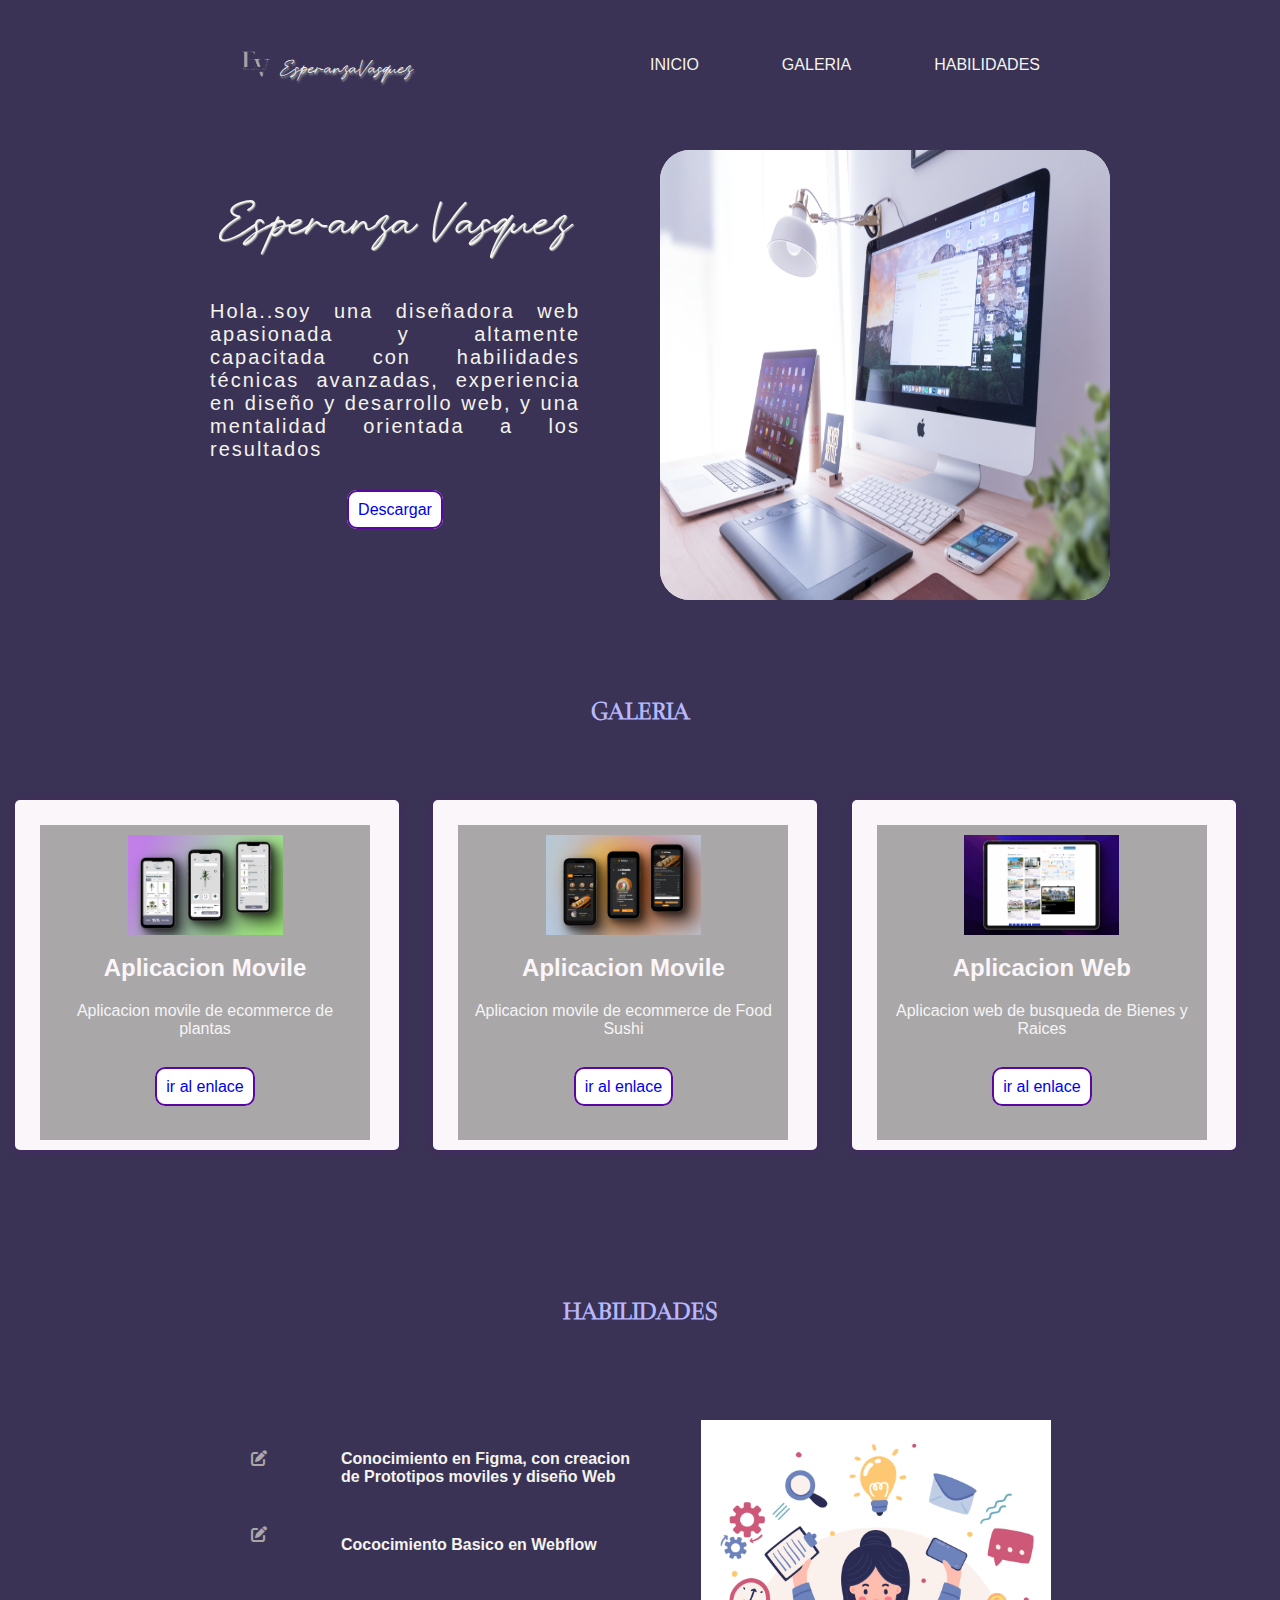
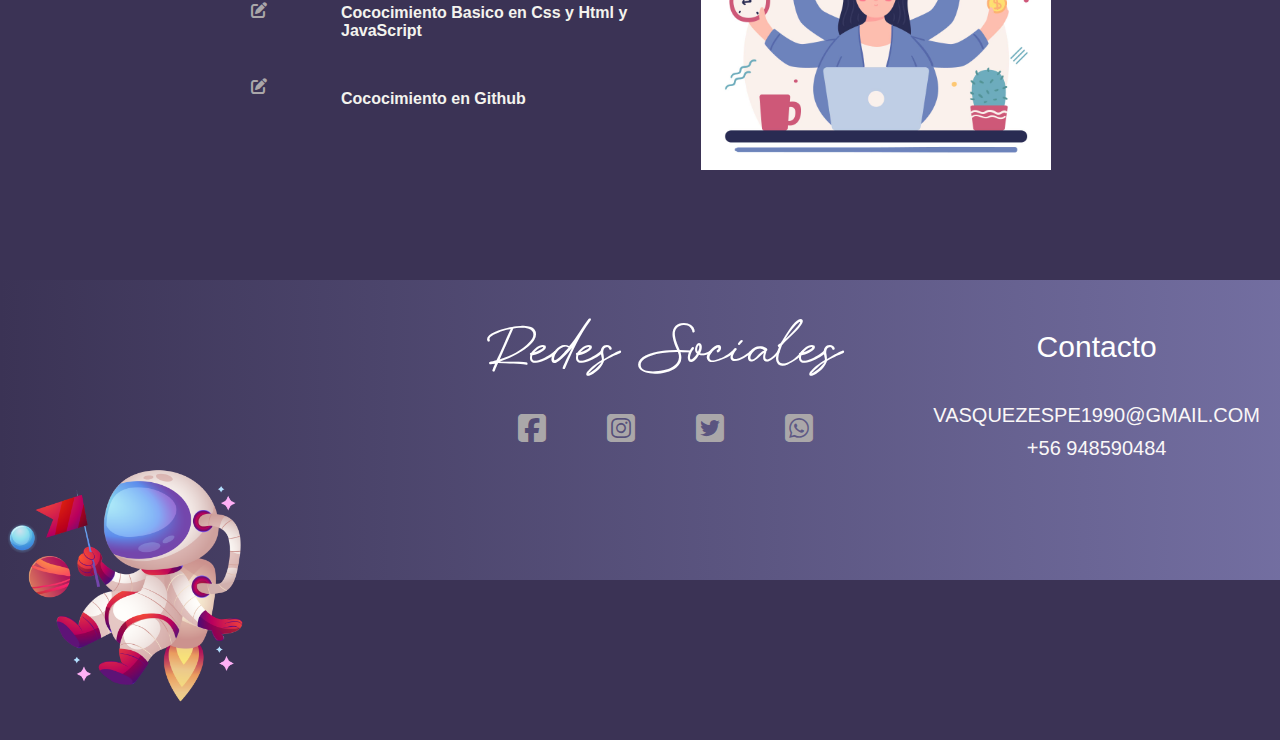
==== index.html @ 0bce6530 "nombre actualizaado" ====
<!DOCTYPE html>
<html lang="en">
<head>
    <meta charset="UTF-8">
    <meta http-equiv="X-UA-Compatible" content="IE=edge">
    <meta name="viewport" content="width=device-width, initial-scale=1.0">
    <title>Proyect Layout</title>
<link rel="stylesheet" href="./acces/css.css">
<link rel="stylesheet" href="https://cdnjs.cloudflare.com/ajax/libs/font-awesome/6.4.0/css/all.min.css">
<link href="https://fonts.googleapis.com/css2?family=Norican&display=swap" rel="stylesheet">


</head>
<body>
    <header> <!--CONTENEDOR-->

    <div class="container_header"><!--(es el verde)contenedor-elemento-->

       <div class="caja_logo"><!--elemento-hijo-->
        <img src="./acces/img/logo1.png" alt="logo">
        <p>EsperanzaVasquez</p>
       </div>

       <div class="caja_menu"><!--elemento hijo-->
<nav>
    <ul>
        <li><a  href="#ini">Inicio</a></li>
        <li><a  href="#gale">Galeria</a></li>
        <li><a  href="#habi">Habilidades</a></li>
    </ul>
</nav>

       </div>
    </div>

    </header>

    <main>

        <section id="ini" class="seccion_1"><!--ELEMENTO PADRE-->
          <div class="caja_texto1"><!--ELEMENTO HIJO-1-->
            <H1 class="hache_1">Esperanza Vasquez</H1>
            <P class="parrafo_1">Hola..soy una diseñadora web apasionada y altamente capacitada con habilidades técnicas avanzadas, experiencia en diseño y desarrollo web, y una mentalidad orientada a los resultados</P>
            <a href="https://www.canva.com/design/DAFelkVL17Y/ZIAr5_6EXIEHzvs3s461xw/view?utm_content=DAFelkVL17Y&utm_campaign=designshare&utm_medium=link&utm_source=publishsharelink" target="_blank" class="button">Descargar</a>
           <!--<button type="submit"><a download="Curriculum" href="/acces/VC/CV_1895.pdf"></a> Curriculum</button>-->
          </div>

          <div class="caja_foto"><!--elemento hijo-->
          <img class="imagen" src="./acces/img/domeinmg.jpg" alt="foto">
          </div>

        </section>

                         <!--SECCION GALERIA-->

        <section id="gale"  class="seccion_2"><!--ELEMENTO PADRE-->
            <div class="caja_texto2">
                <h2 class="hache_2">GALERIA</h2>
                </div>

            <div class="contenedor_caja"><!--ELEMENTO HIJO-->
              <div class="caja_card">
                <img class="img_card"  src="./acces/img/PLANTIS.png" alt="foto1">
                <h2 class="hache2_card">Aplicacion Movile</h2>
                <p class="parrafo_card">Aplicacion movile de ecommerce de plantas </p>
                <a href="https://www.figma.com/file/sjrElnfDfE9AyrfMhjzF6R/Untitled?node-id=0%3A1&t=zCkhIMZyb8su7IFD-1" target="_blank" class="button boton3">ir al enlace</a>
                <!--<button type="submit">ir al enlace</button>-->
                </div>
                 
            </div>



            <div class="contenedor_caja"><!--ELEMENTO HIJO-->
              <div class="caja_card">
                <img class="img_card"  src="./acces/img/SUSHI1.png" alt="foto2">
                <h2 class="hache2_card">Aplicacion Movile</h2>
                <p class="parrafo_card">Aplicacion movile de ecommerce de Food Sushi</p>
                <a href="https://www.figma.com/file/sjrElnfDfE9AyrfMhjzF6R/Untitled?node-id=643%3A377&t=zCkhIMZyb8su7IFD-1" target="_blank" class="button boton3">ir al enlace</a>
                </div>
                 
            </div>


            <div class="contenedor_caja"><!--ELEMENTO HIJO-->
              <div class="caja_card">
                <img class="img_card"  src="./acces/img/paginaBienes.png" alt="foto3">
                <h2 class="hache2_card">Aplicacion Web</h2>
                <p class="parrafo_card">Aplicacion web de busqueda de Bienes y Raices </p>
                <a href="https://www.figma.com/file/sjrElnfDfE9AyrfMhjzF6R/Untitled?node-id=0%3A1&t=ssSdxSaL0Ptg2IBw-1" target="_blank" class="button boton3">ir al enlace</a>
                </div>
                 
            </div>

            
        </section>

        <!--HABILIDADES-->

        <section id="habi" class="seccion_3"><!--ELEMENTO PADRE-->
          <div class="caja_texto2">
            <h2 class="hache_2">HABILIDADES</h2>
            </div>
            
            <div class="caja_padre"><!--padre1-->
              
               <div class="caja_iconos">
                <i class="fa-solid fa-pen-to-square fa-beat-fade" style="color: #aaa7a9;"></i>
                <i class="fa-solid fa-pen-to-square fa-beat-fade" style="color: #aaa7a9;"></i>
                <i class="fa-solid fa-pen-to-square fa-beat-fade" style="color: #aaa7a9;"></i>
                <i class="fa-solid fa-pen-to-square fa-beat-fade" style="color: #aaa7a9;"></i>
               </div>

               <div class="caja_texto3">
                <p class="footer_parraf">Conocimiento en Figma, con creacion de Prototipos moviles y diseño Web</p>
                <p class="footer_parraf">Cococimiento Basico en Webflow</p>
                <p class="footer_parraf">Cococimiento Basico en Css y Html y JavaScript</p>
                <p class="footer_parraf">Cococimiento en Github</p>
               </div>
        
            
              <div class="caja_vector">
              <img class="vector" src="./acces/img/4890274.jpg" alt="vector">
              </div>
            </div>
        </section>

        
    </main>

    
<!--SECCION DEL FOOTER-->
<footer class="contenedor_footer">
  <div class="astro-2" >
    <img class="img_footer" src="./acces/img/8794242.png" id="img_parallax" alt="">
  </div>

    <div class="caja_footer"><!--CAJA-PADRE-->
    <div class="caja_redes">
<div class="redes_texto">
<h2 class="redes_textofo">Redes Sociales</h3>
 <div class="redes_fo">
<a href="https://www.facebook.com/profile.php?id=100011522587049&mibextid=ZbWKwL" target="_blank" class="fa-brands fa-square-facebook fa-2xl" style="color: #aaa7a9;"></a>
<a href="https://www.instagram.com/invites/contact/?i=ladeoudf6jmd&utm_content=1tj7oui" target="_blank" class="fa-brands fa-square-instagram fa-2xl" style="color: #aaa7a9;"></a>
<a href="https://twitter.com/Espranzamari?t=S1s3m_6Ed8RIVj7D-Q6yHQ&s=08" target="_blank" class="fa-brands fa-square-twitter fa-2xl" style="color: #aaa7a9;"></a>
<a href="https://wa.link/zfrakd" target="_blank" class="fa-brands fa-square-whatsapp fa-2xl"style="color: #aaa7a9;"></a>
  
 </div>
</div>
    </div>

    <div class="caja_contact">
      <h2 class="text_contact">Contacto</h2>
      <p class="pa_contac">VASQUEZESPE1990@GMAIL.COM</p>
      <p class="pa_contac">+56 948590484</p>
    </div>
  </div>

</footer>

<script src="./acces/js.js"></script>
</body>
</html>
---- acces/css.css ----
@font-face {
    font-family: 'fuentLogo';
    src: url('../acces/letras/logoFuent.ttf');
}
@font-face {
    font-family: 'Titulomedio';
    src: url('../acces/letras/Titulomedio.otf');
}


*{
    margin: 0;
    padding: 0;
    box-sizing: border-box;
}

body{
    background-color:#3B3355;
    font-family: Arial, Helvetica, sans-serif;
    
   
}
/*INICIO HEADER*/
header{
    height: 100%;
   
}
.container_header{
    max-width: 900px/*para qe quede en el medio*/;
    height: 100%;
    margin: auto;
    padding: 40px;

    display: flex;/*para que los elementos se ponga uno alado del otro*/
    justify-content: space-between;/*para que los elementos se distribuyan a lo largo del header*/
    align-items: center;/*para que todo se aline horizontal*/
}
.caja_logo{
 

    display: flex;
    justify-items: center;

}
.caja_logo img{
width: 50px;
}
.caja_logo p{
    color: #F4F3EE;
    text-shadow: 1px 2px 2px 
    #a5aeac;
   margin-top: 15px;
   margin-right: 10px;
   font-family: fuentLogo;
   font-size: 20px;
   font-weight:500;

}
.caja_menu{

    width: 50%;
    
}

.caja_menu nav ul{
    display: flex;/*con esto lo ponemos lineal*/
    margin: 10px;
    justify-content: space-between;/*me los separa*/
}
.caja_menu nav ul li{
   list-style: none;
   
}
.caja_menu nav ul a{
    position: relative;
    text-decoration: none;
    color: #F4F3EE;
    text-transform: uppercase;
   
 }
 .caja_menu nav ul a::before{
  content: '';
  position: absolute;
  bottom: 0;
  left: 0;
  width: 0%;
  height: 2px;
  background: #B8B8FF;
  transition: .7s;
  
 }

 .caja_menu nav ul a::after{
    content: '';
    position: absolute;
    bottom: 0;
    right: 0;
    width: 0;
    height: 2px;
    background: #B8B8FF;
    transition: .7s;
    
   }
  

 .caja_menu nav ul a:hover{
    color:#B8B8FF;
    
 }
 .caja_menu nav ul:hover a::before{
    width: 50%;
 }
 .caja_menu nav ul:hover a::after{
    width: 50%;
 }


 /*FIN HEADER*/



 /***SECCION DE 1********/
 .seccion_1{
    display: flex;/*uno alado del otro*/
    
    max-width: 980px/*para qe quede en el medio*/;
    margin: auto;
    height: 550px;
 }

 .caja_texto1{
  
  
    width: 50%;
    height: 450px;
    margin: 20px;
    justify-items: center;
    
    border-radius: 5px;
    font-weight: bold;
    text-align: center;
    cursor: default;
    transition: all 400ms ease;
 }
 .caja_texto1:hover{
    box-shadow: 5px 5px 20px rgba(0, 0, 0, 0.4);
    transform: translateY(-2%);/*con esta linea de codigo le decimos que se translade hacia arriba un 3%*/
 }   
 .hache_1{
    color:#F4F3EE;
    font-family: fuentLogo;
    text-shadow: 1px 1px 1px 
    #a5aeac;
    margin: 10px;
    margin-top: 40px;
    font-size: 50px;
   font-weight: 500;
 }
 .parrafo_1{
    color: #F4F3EE;
    font-family: sans-serif;
    margin: 40px;
    text-align: center;
    font-size: 20px;
    font-weight: 200;
    text-align: justify;
    letter-spacing: 2px;
 }

 .button{
    
    padding: 9px;
    transition: .5s;
    border: 2px solid #5907a0; /* Green */
    border-radius: 10px;
    cursor: pointer;
    background:rgb(30, 6, 30); 
    background:  rgb(255, 255, 255);
    ;
    
 }

 .caja_texto1 a{
    text-decoration: none;
    font-weight: 200;
    
 }
.button:hover{
    background: #94c5f1;
    background-image: -webkit-linear-gradient(top, #ec434e, #430b4b);
    background-image: -moz-linear-gradient(top, #94c5f1, #ec434e);
    background-image: -ms-linear-gradient(top, #94c5f1, #340b4b);
    background-image: -o-linear-gradient(top, #ec434e, #ec434e);
    background-image: linear-gradient(to bottom, #94c5f1, #430b4b);
    text-decoration: none;
    color: #f5f5f5;
   
}   
 .caja_foto{
 background: rgb(240, 244, 236);
 width: 50%;
 height: 450px;
 margin: 20px;
 justify-content: center;
 border-radius: 30px ;
}
.imagen{
    width: 100%;
    height: 450px;
    border-radius: 30px;

}

/*******SECCIONI DOS******/
/*******GALERIA******/

.seccion_2{/*elemento padre*/
   
    width: 100%;
    height: 600px;

    
}
.caja_texto2{
    height: 50px;
    width: 20%;
   
    margin-right: 20px;
    margin: auto;/*me centro la caja*/
    padding: 10px;
    justify-content: space-between;
    
}

.hache_2{
    font-family: Titulomedio;
    text-align: center;
    color: #B8B8FF;
    margin: 10px;
    animation-duration: 3s;
    animation-name: slidein;
    
}

@keyframes slidein {
    from {
      margin-left:100%;
      width:300%
    }
  
    to {
     margin-left:0%;
     width:100%;
   }
  }
.contenedor_caja{/*CAJA PADRE y tambien element hij*/
    background: #faf6f9;
    width: 30%;
    height: 350px;
    margin: 15px;
    margin-top: 70px;/*me bajo las cajas*/
    
   display: inline-block;
   border-radius: 5px;
   box-shadow: 0px 1px 10px rgba(95, 10, 143, 0.3);
   cursor: default;
   transition: all 300ms ease;

}
.contenedor_caja:hover{
    box-shadow: 5px 5px 20px rgba(0, 0, 0, 0.4);
    transform: translateY(-2%);/*con esta linea de codigo le decimos que se translade hacia arriba un 3%*/
}
.caja_card{
    background:#aaa7a9;
    height: 90%;
    margin: 25px;
    width: 330px;
    padding: 10px;
   justify-content: center;
   text-align: center;


}

.img_card{
    object-fit: cover;
    width: 50%;
    height: 100px;
    background: rgb(253, 253, 253);

      
  }
  .hache2_card{
color: #faf6f9;
margin-top: 5px;
padding: 10px;
font-family: Arial, Helvetica, sans-serif;
  }
  

  .parrafo_card{
    color: #f5f5f5;
    margin-bottom: 40px;
    margin-top: 10px;
    font-family: Arial, Helvetica, sans-serif;
  }
  .boton3{
    text-decoration: none;
  }
 
/*********SECCION-3*****/
/**********HABILIDADES*/

  .seccion_3{/*elemento padre*/
   
    width: 100%;
    height: 600px;  
   
}

.caja_padre{
width: 90%;
height: 400px;

margin: 20px;
margin-top: 70px;
margin-left: 60px;
display: flex;
justify-content: center;


}

.caja_iconos{
   display: flex;
  flex-direction: column;
   text-align: center;
   
    margin: 20px;
    height: 350px;
    width:50px ;
    
}

.fa-solid{
margin: 10px;
padding: 20px;
justify-items: center;
}
.caja_texto3{

height: 350px;
width: 350px;
margin: 20px;


}

.footer_parraf{
color:#F4F3EE;
font-weight: 600;
margin: 10px;
padding: 20px;
justify-items: center;
}
.caja_vector{
  
    margin:20px ;
    height: 350px;

}

.vector{
    width: 350px;
    height: 350px;
    color:#F4F3EE;
}


/******SECCION 4 FOOTERS*/
.contenedor_footer{
    display: flex;
    
    width: 100%;
    height: 300px;
    background: linear-gradient(270deg, #3b3355, #b8b8ff, #b8b8ff, #3b3355, #3b3355, #a51c5f, #b8b8ff, #b8b8ff, #3b3355);
    background-size: 1800% 1800%;

    -webkit-animation: AnimationName 55s ease infinite;
    -moz-animation: AnimationName 55s ease infinite;
    animation: AnimationName 55s ease infinite;
}

@-webkit-keyframes AnimationName {
    0%{background-position:0% 50%}
    50%{background-position:100% 50%}
    100%{background-position:0% 50%}
}
@-moz-keyframes AnimationName {
    0%{background-position:0% 50%}
    50%{background-position:100% 50%}
    100%{background-position:0% 50%}
}
@keyframes AnimationName {
    0%{background-position:0% 50%}
    50%{background-position:100% 50%}
    100%{background-position:0% 50%}
}

/*#img_parallax{
width: 350px;
height: 300px;
margin-top: 80px;
position: relative;
object-fit: cover;

}*/
.astro-2{
    
    top:52%;
    position:relative;
    animation-name: astro2;
    animation-duration: 6s;
    animation-iteration-count: infinite;
    
}
@keyframes astro2{
    0%{
     top:60%;
    }
    50%{
     top:5% /*abaja*/
    }
    100%{
     top:60%;
    }
}
.img_footer{

   width: 250px;
   height: 300px;
   object-fit: cover; 
}



.caja_footer{/*PADRE CONTIENE IMG-ICONOS-CONTACTO*/
    width: 90%;
    height: 200px;
  
    margin: 20px;
    margin-top: 30px;
    margin-left: 60px;
    justify-content: center; 
    display: flex;
   justify-content: flex-end
}

.caja_redes{

    margin-right: 90px;

  
}
.redes_texto{
    color: #ffff;
 
}
.redes_textofo{
   
    font-weight: 500;
    font-family: 'fuentLogo';
    font-size: 60px;
    color: #fff;
    text-align: center;
   
    
}

.redes_fo{
   
    display: flex;
    justify-content: space-around;
    margin-top: 5px;

    }
.redes_fo a{
    text-decoration: none;
    transition: all .4s ease-in-out;
}

.redes_fo a:hover{
    transform: scale(1.2);
}

.fa-brands{/*iconos*/
margin: 10px;
padding: 20px;
 
}

.caja_contact{
    display: flex;
    flex-direction: column;    
}

.text_contact{
    margin-top: 20px;
    margin-bottom: 30px;
    font-weight: 500;
    font-family: Arial, Helvetica, sans-serif;
    font-size: 30px;
    color: #fff;
    text-align: center;
}
.pa_contac{
    font-family: Arial, Helvetica, sans-serif;
    font-size: 20px;
    color: #faf7f7;
    text-align: center;
    margin-top: 10px;
  
}

@media screen and (max-whidth:1200px){
    
}
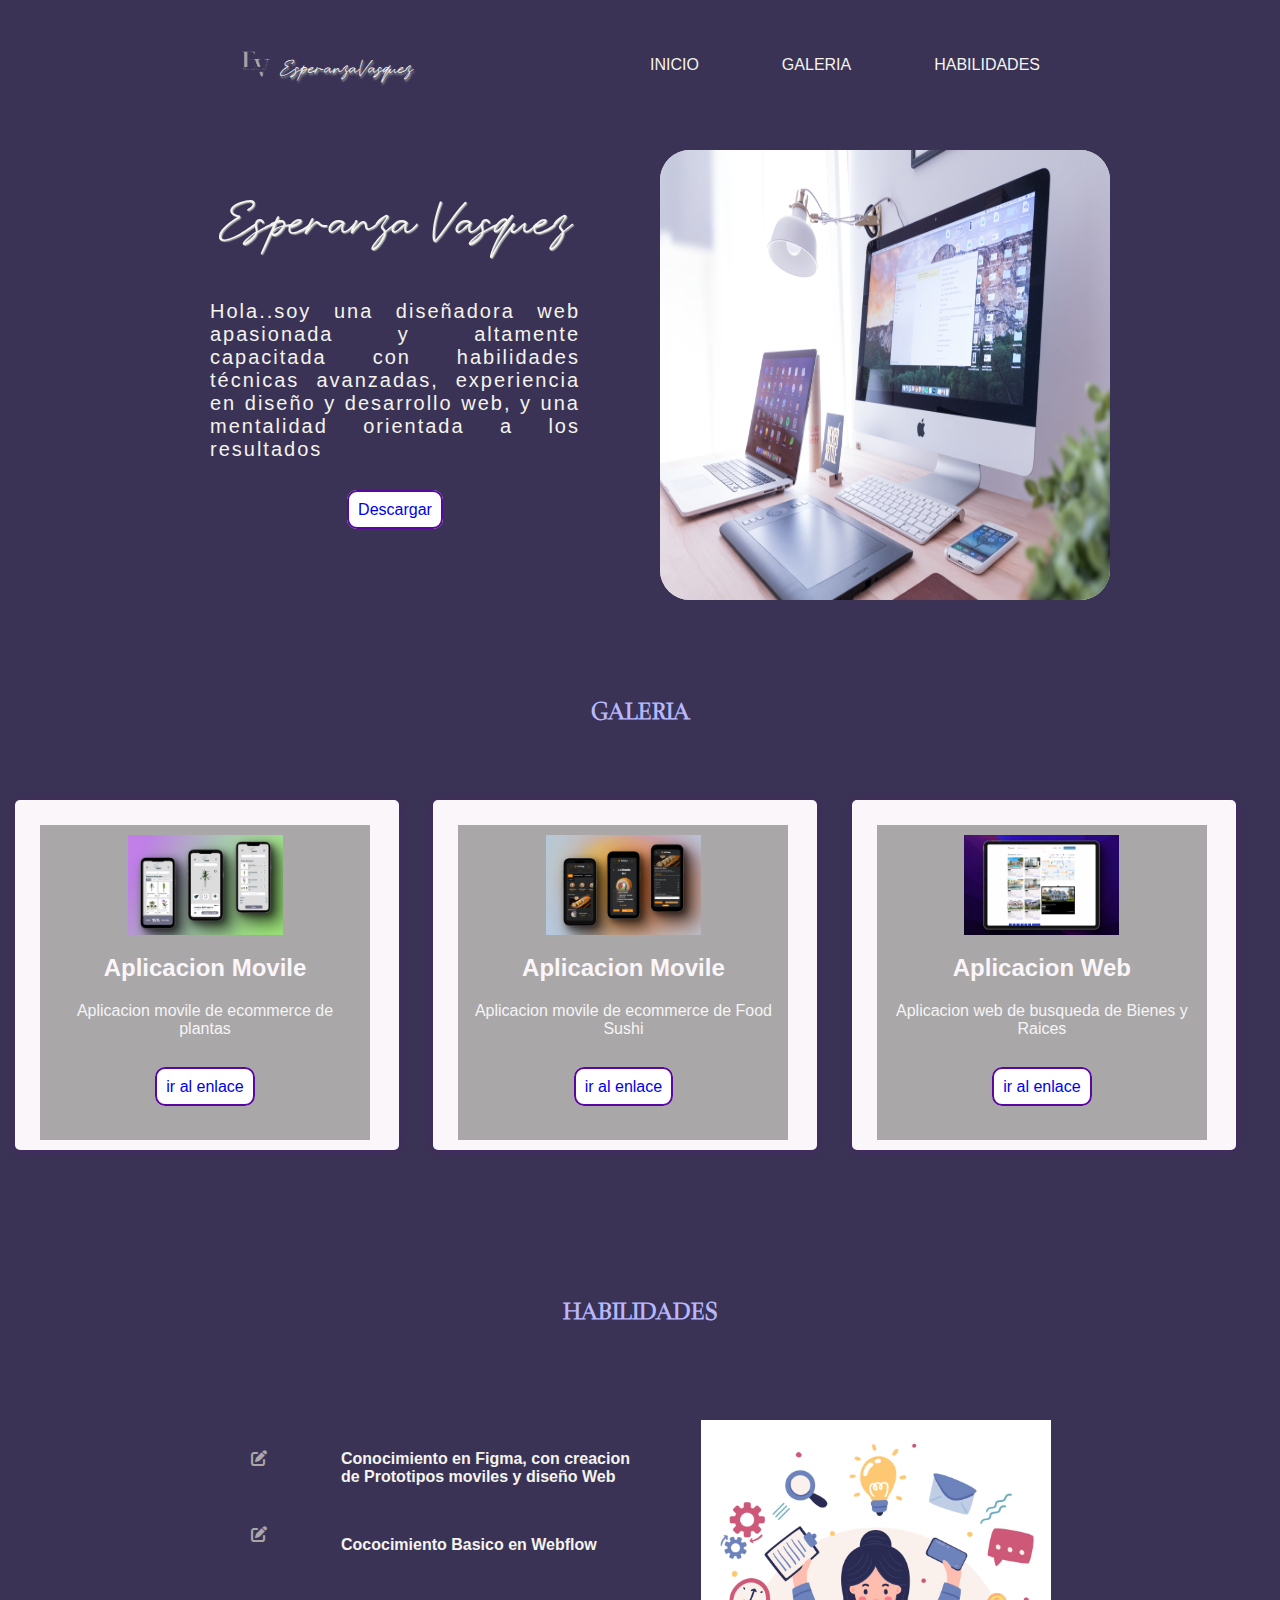
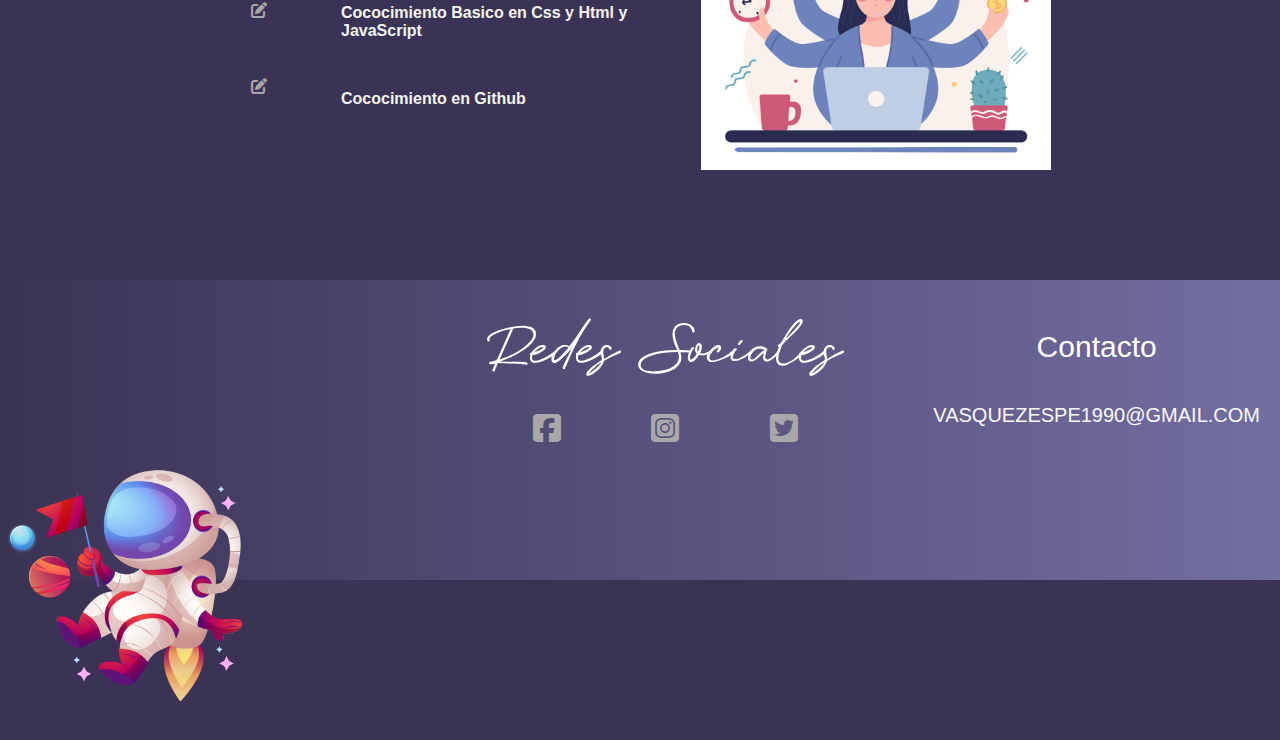
==== commit e805a144: "changes security" ====
--- a/index.html
+++ b/index.html
@@ -41,7 +41,7 @@
           <div class="caja_texto1"><!--ELEMENTO HIJO-1-->
             <H1 class="hache_1">Esperanza Vasquez</H1>
             <P class="parrafo_1">Hola..soy una diseñadora web apasionada y altamente capacitada con habilidades técnicas avanzadas, experiencia en diseño y desarrollo web, y una mentalidad orientada a los resultados</P>
-            <a href="https://www.canva.com/design/DAFelkVL17Y/ZIAr5_6EXIEHzvs3s461xw/view?utm_content=DAFelkVL17Y&utm_campaign=designshare&utm_medium=link&utm_source=publishsharelink" target="_blank" class="button">Descargar</a>
+            <a href="https://www.canva.com/design/DAFiAoPVEno/5TxKUPNj-6WZey1gw26itw/view?utm_content=DAFiAoPVEno&utm_campaign=designshare&utm_medium=link&utm_source=publishsharelink" target="_blank" class="button">Descargar</a>
            <!--<button type="submit"><a download="Curriculum" href="/acces/VC/CV_1895.pdf"></a> Curriculum</button>-->
           </div>
 
@@ -143,8 +143,7 @@
 <a href="https://www.facebook.com/profile.php?id=100011522587049&mibextid=ZbWKwL" target="_blank" class="fa-brands fa-square-facebook fa-2xl" style="color: #aaa7a9;"></a>
 <a href="https://www.instagram.com/invites/contact/?i=ladeoudf6jmd&utm_content=1tj7oui" target="_blank" class="fa-brands fa-square-instagram fa-2xl" style="color: #aaa7a9;"></a>
 <a href="https://twitter.com/Espranzamari?t=S1s3m_6Ed8RIVj7D-Q6yHQ&s=08" target="_blank" class="fa-brands fa-square-twitter fa-2xl" style="color: #aaa7a9;"></a>
-<a href="https://wa.link/zfrakd" target="_blank" class="fa-brands fa-square-whatsapp fa-2xl"style="color: #aaa7a9;"></a>
-  
+
  </div>
 </div>
     </div>
@@ -152,7 +151,7 @@
     <div class="caja_contact">
       <h2 class="text_contact">Contacto</h2>
       <p class="pa_contac">VASQUEZESPE1990@GMAIL.COM</p>
-      <p class="pa_contac">+56 948590484</p>
+   
     </div>
   </div>
 
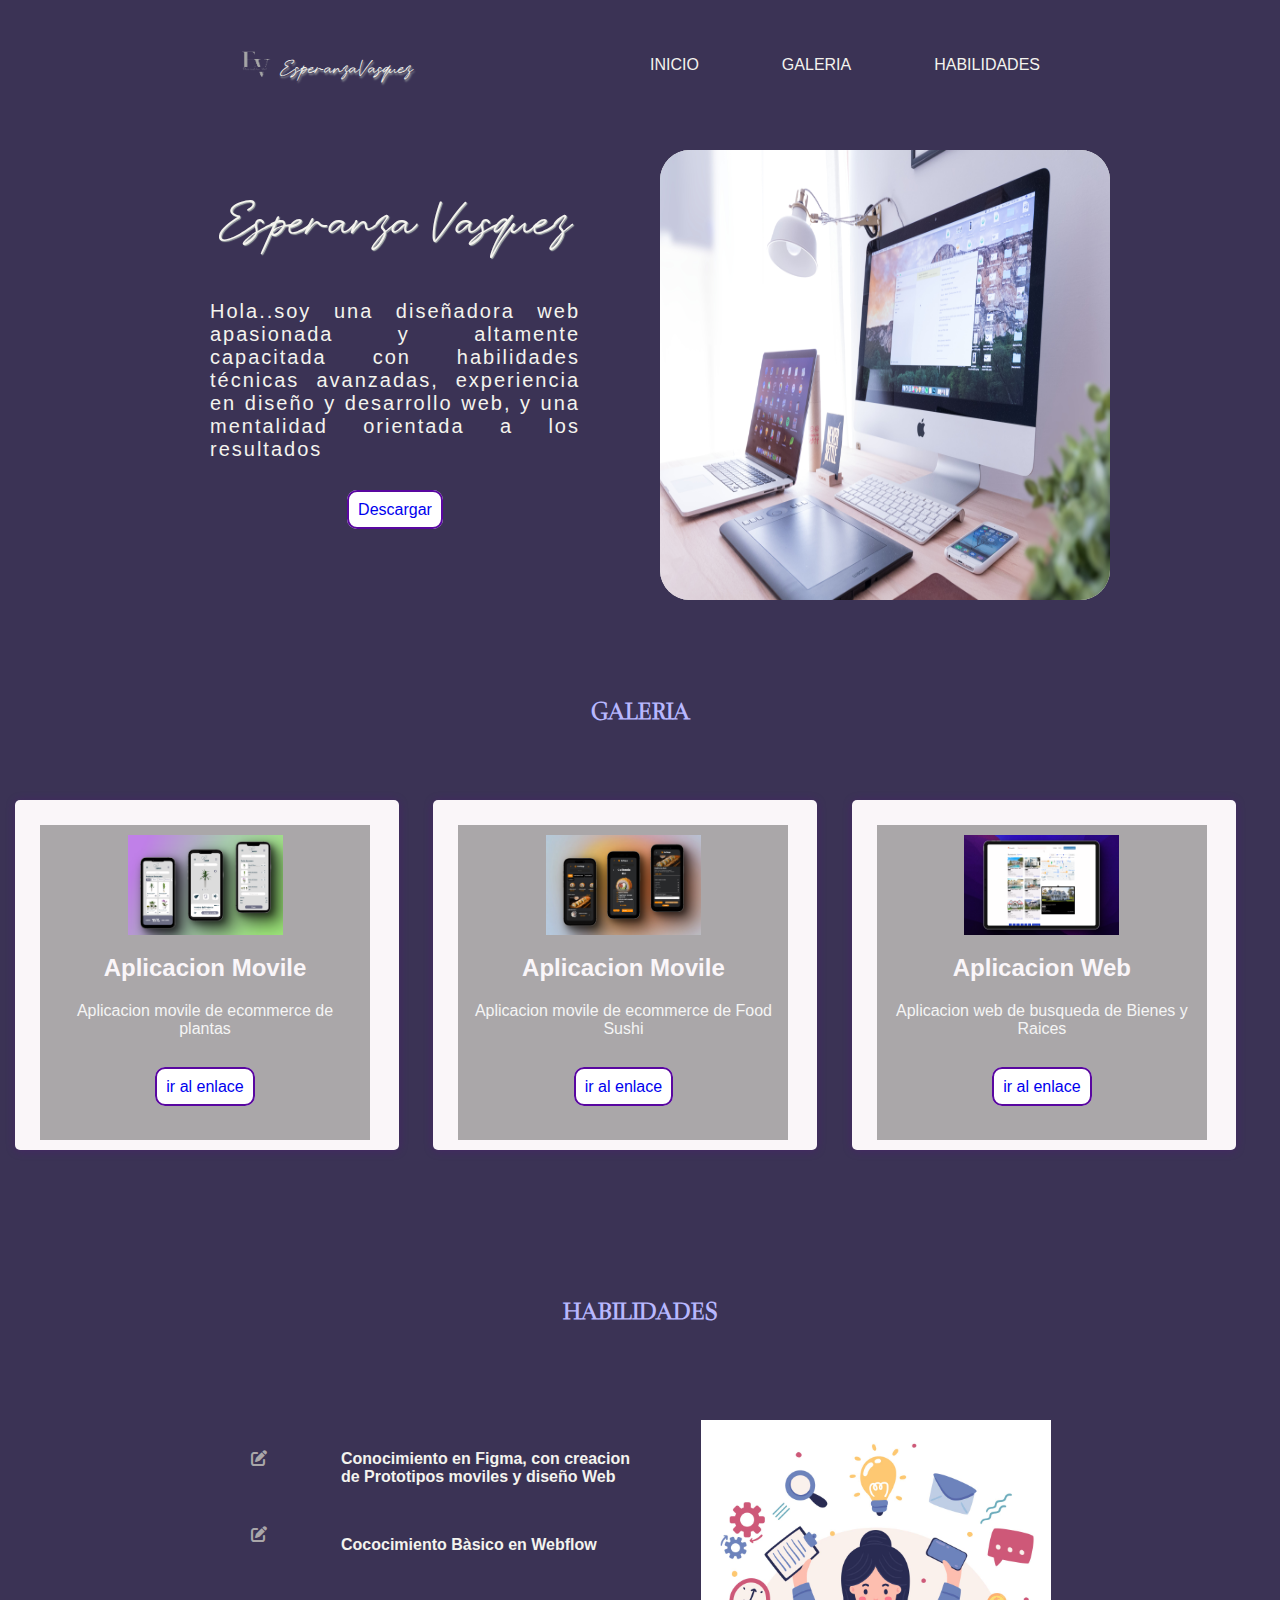
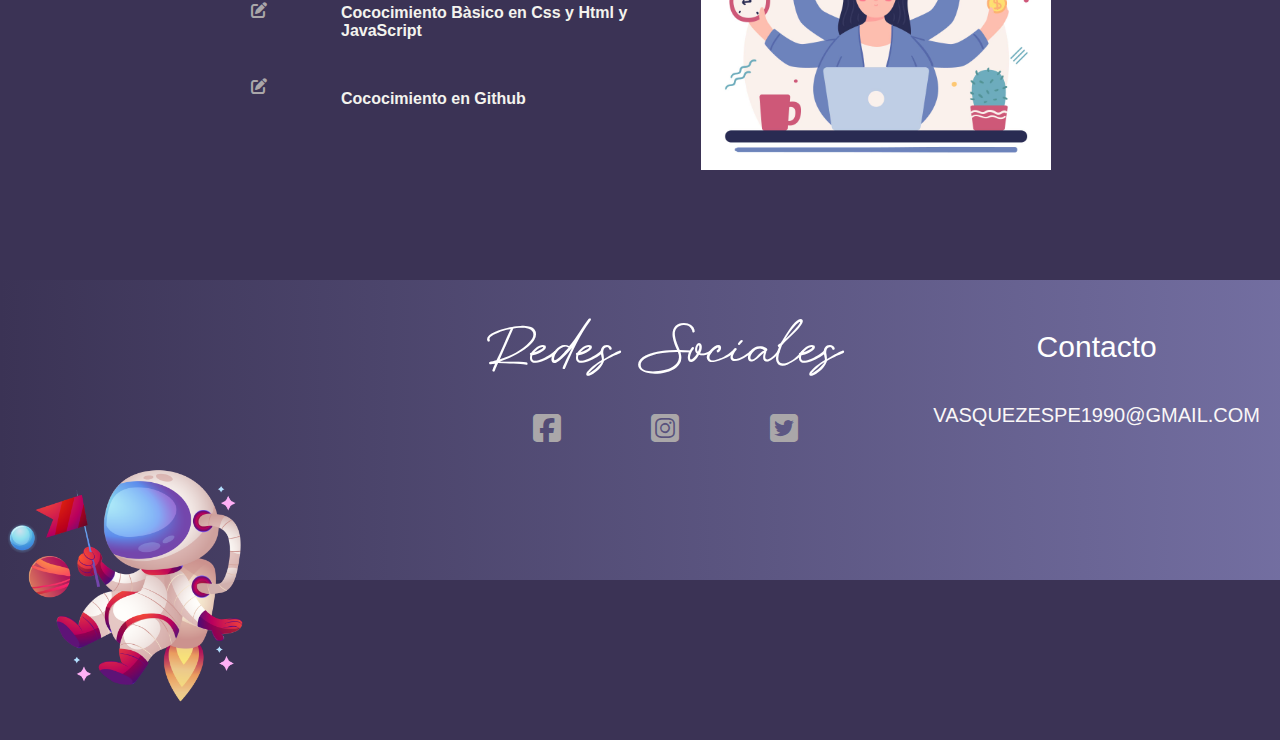
==== commit 8b096477: "modifying texts" ====
--- a/index.html
+++ b/index.html
@@ -113,8 +113,8 @@
 
                <div class="caja_texto3">
                 <p class="footer_parraf">Conocimiento en Figma, con creacion de Prototipos moviles y diseño Web</p>
-                <p class="footer_parraf">Cococimiento Basico en Webflow</p>
-                <p class="footer_parraf">Cococimiento Basico en Css y Html y JavaScript</p>
+                <p class="footer_parraf">Cococimiento Bàsico en Webflow</p>
+                <p class="footer_parraf">Cococimiento Bàsico en Css y Html y JavaScript</p>
                 <p class="footer_parraf">Cococimiento en Github</p>
                </div>
         
